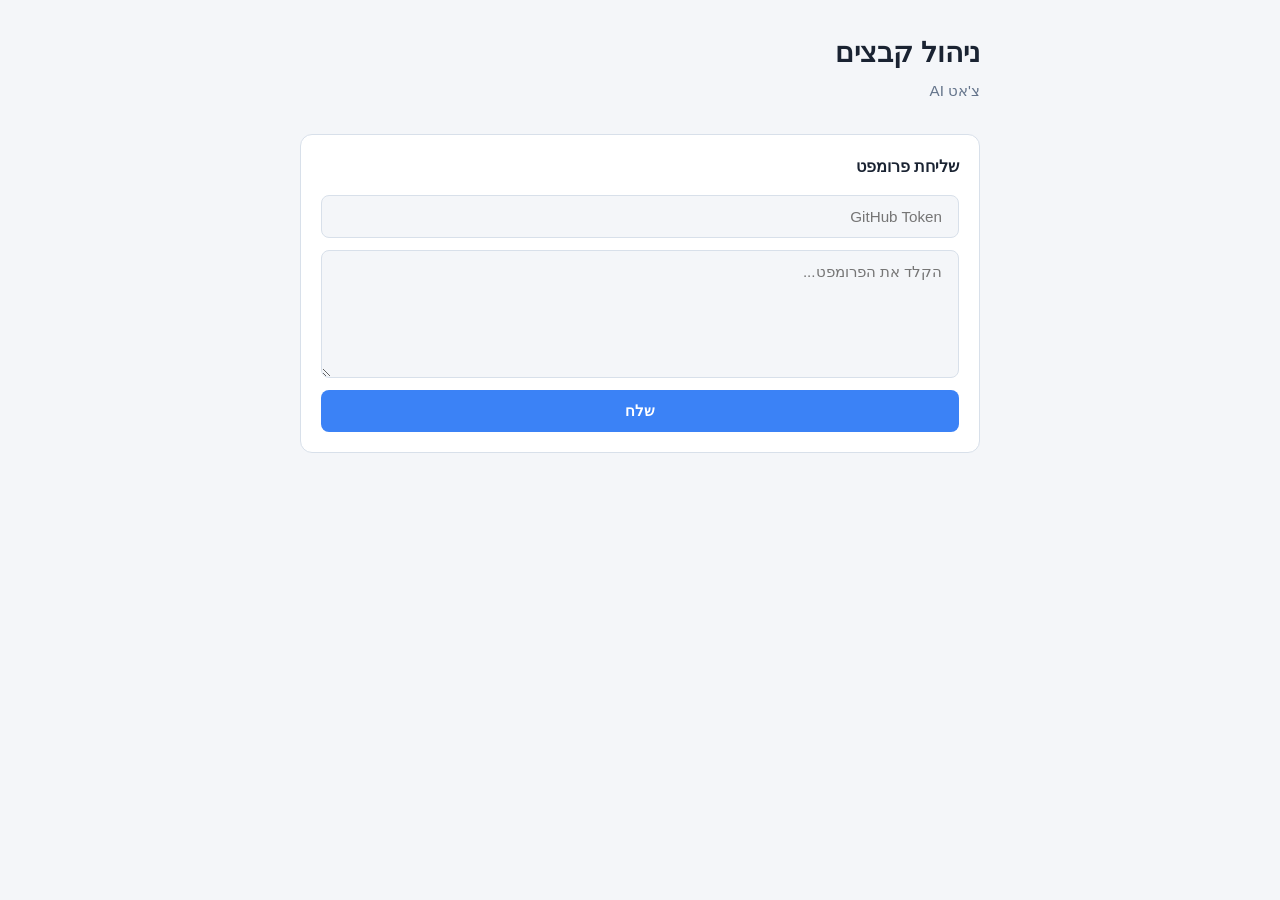
==== server/groq-chat/index.html @ f8d83fb1 "17" ====
<!DOCTYPE html>
<html lang="he" dir="rtl">
<head>
    <meta charset="UTF-8">
    <meta name="viewport" content="width=device-width, initial-scale=1.0">
    <title>צ'אט AI</title>
    <link rel="stylesheet" href="../../style.css">
</head>
<body>
    <div class="container">
        <header>
            <h1>ניהול קבצים</h1>
            <p>צ'אט AI</p>
        </header>

        <div id="toast" class="toast" role="status"></div>

        <section class="card">
            <h2>שליחת פרומפט</h2>
            <form id="chat-form" class="upload-form">
                <input
                    type="password"
                    id="token-input"
                    placeholder="GitHub Token"
                    required
                    autocomplete="off"
                >
                <textarea
                    id="prompt-input"
                    placeholder="הקלד את הפרומפט..."
                    required
                    rows="6"
                    spellcheck="false"
                ></textarea>
                <button type="submit" id="chat-btn">שלח</button>
            </form>
        </section>

        <section id="response-section" class="card response-section hidden">
            <h2>תגובת השרת</h2>
            <p id="response-status" class="response-status"></p>
            <pre id="response-body" class="response-body"></pre>
        </section>
    </div>

    <script type="module" src="script.js"></script>
</body>
</html>
---- style.css ----
:root {
    color-scheme: light dark;
    --bg: #0f1419;
    --surface: #1a2332;
    --surface-hover: #243044;
    --border: #2d3a4f;
    --text: #e7ecf3;
    --muted: #8b9cb3;
    --accent: #3b82f6;
    --accent-hover: #2563eb;
    --success: #22c55e;
    --error: #ef4444;
    --radius: 12px;
}

@media (prefers-color-scheme: light) {
    :root {
        --bg: #f4f6f9;
        --surface: #ffffff;
        --surface-hover: #f0f4f8;
        --border: #d8e0ea;
        --text: #1a2332;
        --muted: #64748b;
    }
}

* {
    box-sizing: border-box;
    margin: 0;
    padding: 0;
}

body {
    font-family: "Segoe UI", Tahoma, Arial, sans-serif;
    background: var(--bg);
    color: var(--text);
    min-height: 100vh;
    line-height: 1.5;
}

.container {
    max-width: 720px;
    margin: 0 auto;
    padding: 2rem 1.25rem 3rem;
}

header {
    margin-bottom: 2rem;
}

header h1 {
    font-size: 1.75rem;
    font-weight: 700;
    margin-bottom: 0.35rem;
}

header p {
    color: var(--muted);
    font-size: 0.95rem;
}

.card {
    background: var(--surface);
    border: 1px solid var(--border);
    border-radius: var(--radius);
    padding: 1.25rem;
    margin-bottom: 1.25rem;
}

.card h2 {
    font-size: 1rem;
    font-weight: 600;
    margin-bottom: 1rem;
}

.upload-form {
    display: flex;
    flex-direction: column;
    gap: 0.75rem;
}

.upload-row {
    display: flex;
    gap: 0.75rem;
}

input[type="url"],
input[type="text"],
input[type="password"],
textarea {
    flex: 1;
    min-width: 0;
    width: 100%;
    padding: 0.75rem 1rem;
    border: 1px solid var(--border);
    border-radius: 8px;
    background: var(--bg);
    color: var(--text);
    font-size: 0.95rem;
    outline: none;
    transition: border-color 0.15s;
    font-family: inherit;
    resize: vertical;
}

input[type="url"]:focus,
input[type="text"]:focus,
input[type="password"]:focus,
textarea:focus {
    border-color: var(--accent);
}

button {
    padding: 0.75rem 1.25rem;
    border: none;
    border-radius: 8px;
    background: var(--accent);
    color: #fff;
    font-size: 0.95rem;
    font-weight: 600;
    cursor: pointer;
    white-space: nowrap;
    transition: background 0.15s, opacity 0.15s;
}

button:hover:not(:disabled) {
    background: var(--accent-hover);
}

button:disabled {
    opacity: 0.55;
    cursor: not-allowed;
}

.toast {
    padding: 0.85rem 1rem;
    border-radius: 8px;
    margin-bottom: 1.25rem;
    font-size: 0.9rem;
    display: none;
}

.toast.visible {
    display: block;
}

.toast.success {
    background: color-mix(in srgb, var(--success) 15%, transparent);
    border: 1px solid color-mix(in srgb, var(--success) 40%, transparent);
    color: var(--success);
}

.toast.error {
    background: color-mix(in srgb, var(--error) 15%, transparent);
    border: 1px solid color-mix(in srgb, var(--error) 40%, transparent);
    color: var(--error);
}

.response-section.hidden {
    display: none;
}

.response-section.success {
    border-color: color-mix(in srgb, var(--success) 40%, var(--border));
}

.response-section.error {
    border-color: color-mix(in srgb, var(--error) 40%, var(--border));
}

.response-status {
    font-size: 0.9rem;
    font-weight: 600;
    margin-bottom: 0.75rem;
}

.response-section.success .response-status {
    color: var(--success);
}

.response-section.error .response-status {
    color: var(--error);
}

.response-body {
    padding: 1rem;
    border-radius: 8px;
    background: var(--bg);
    border: 1px solid var(--border);
    font-family: Consolas, "Courier New", monospace;
    font-size: 0.85rem;
    white-space: pre-wrap;
    word-break: break-word;
    overflow-x: auto;
}

.home-actions {
    display: flex;
    justify-content: center;
    gap: 0.75rem;
    flex-wrap: wrap;
}

.home-link {
    display: inline-block;
    padding: 0.75rem 1.25rem;
    border-radius: 8px;
    background: var(--accent);
    color: #fff;
    font-size: 0.95rem;
    font-weight: 600;
    text-decoration: none;
    transition: background 0.15s;
}

.home-link:hover {
    background: var(--accent-hover);
}

@media (max-width: 540px) {
    .upload-row {
        flex-direction: column;
    }

    button,
    .home-link {
        width: 100%;
        text-align: center;
    }
}
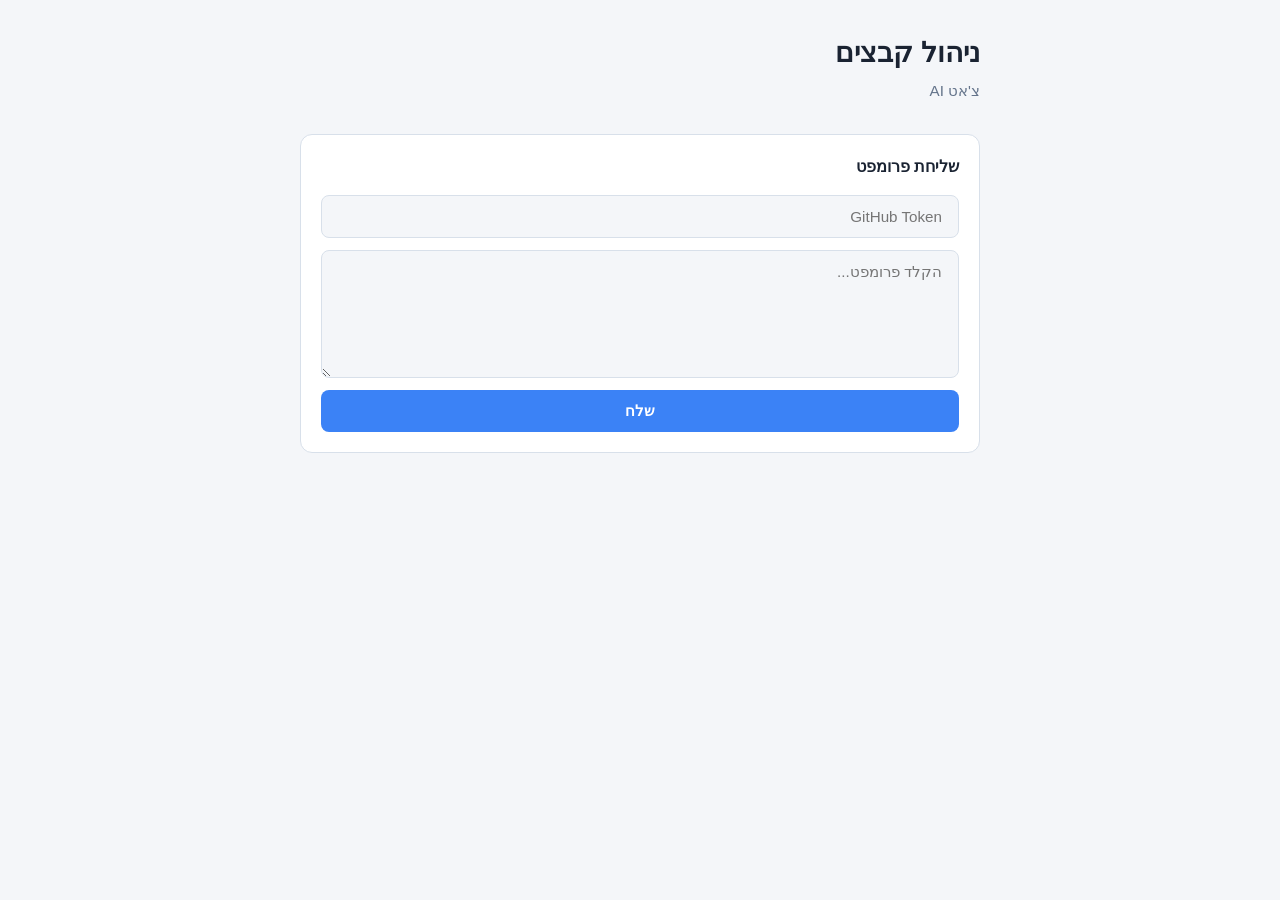
==== commit b2e2c9b6: "19" ====
--- a/server/groq-chat/index.html
+++ b/server/groq-chat/index.html
@@ -27,7 +27,7 @@
                 >
                 <textarea
                     id="prompt-input"
-                    placeholder="הקלד את הפרומפט..."
+                    placeholder="הקלד פרומפט..."
                     required
                     rows="6"
                     spellcheck="false"
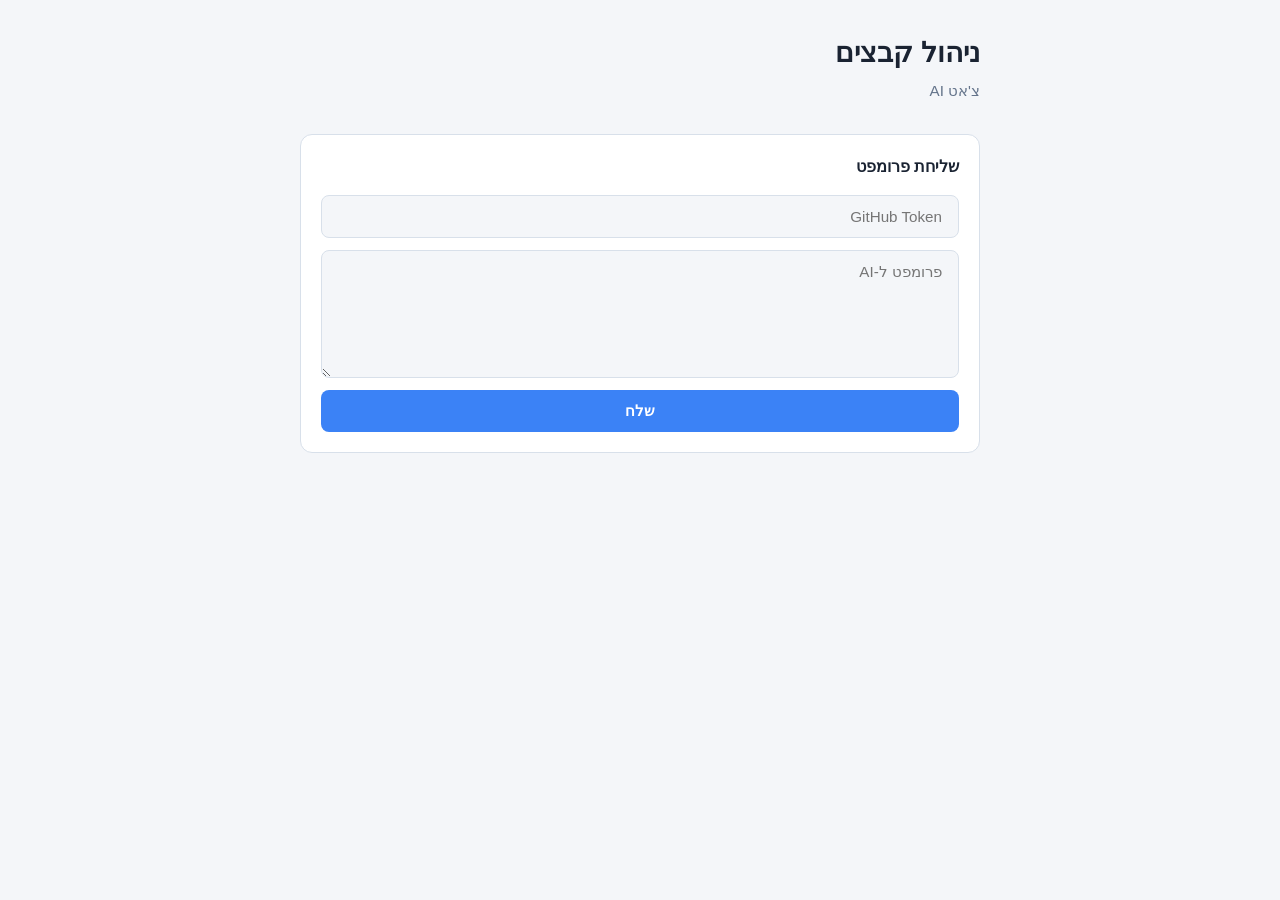
==== commit d877a1de: "23" ====
--- a/server/groq-chat/index.html
+++ b/server/groq-chat/index.html
@@ -27,7 +27,7 @@
                 >
                 <textarea
                     id="prompt-input"
-                    placeholder="הקלד פרומפט..."
+                    placeholder="פרומפט ל-AI"
                     required
                     rows="6"
                     spellcheck="false"
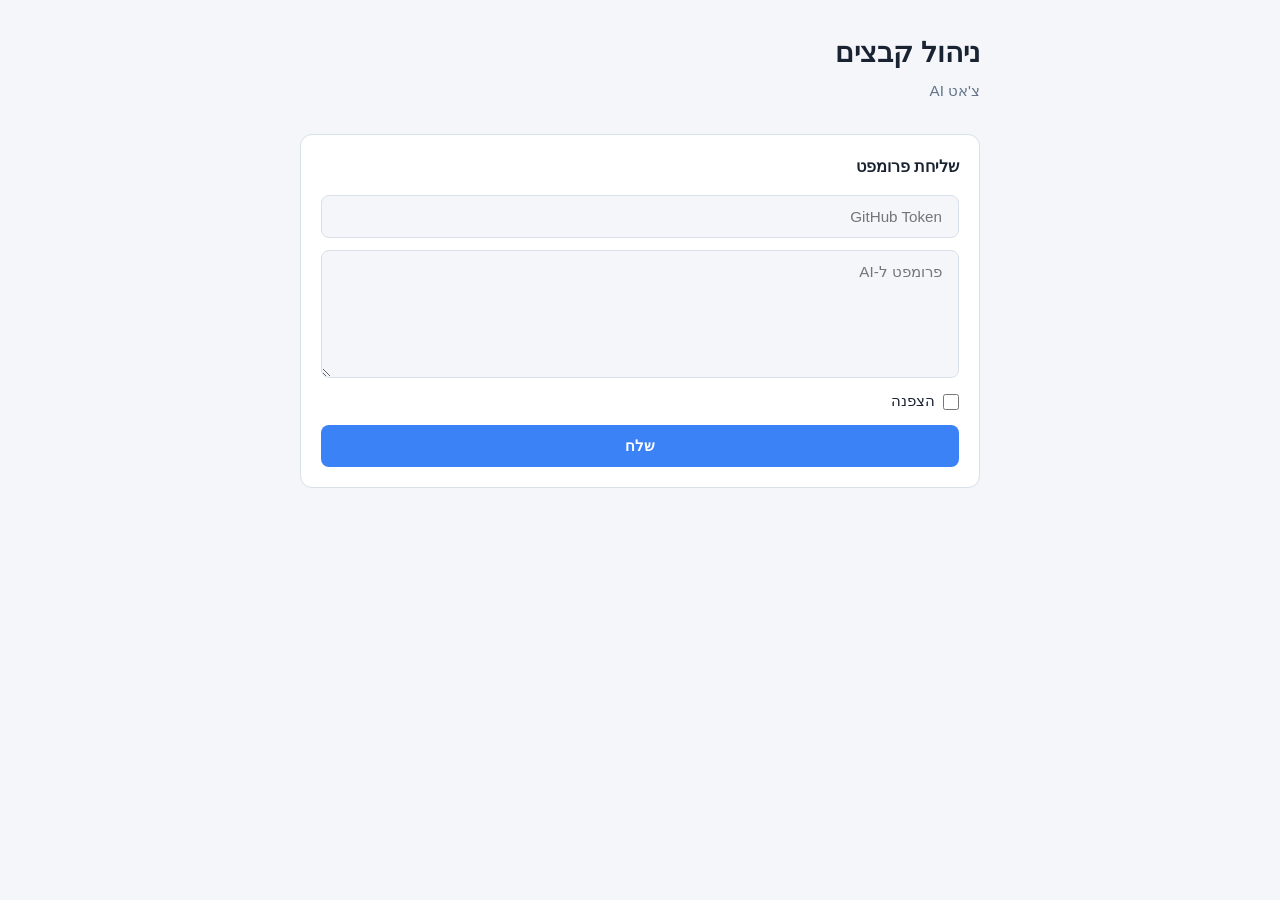
==== commit 1854e1d0: "25" ====
--- a/server/groq-chat/index.html
+++ b/server/groq-chat/index.html
@@ -32,6 +32,10 @@
                     rows="6"
                     spellcheck="false"
                 ></textarea>
+                <label class="form-option">
+                    <input type="checkbox" id="zip-input">
+                    הצפנה
+                </label>
                 <button type="submit" id="chat-btn">שלח</button>
             </form>
         </section>
--- a/style.css
+++ b/style.css
@@ -79,6 +79,20 @@
     gap: 0.75rem;
 }
 
+.form-option {
+    display: flex;
+    align-items: center;
+    gap: 0.5rem;
+    font-size: 0.95rem;
+    cursor: pointer;
+}
+
+.form-option input[type="checkbox"] {
+    width: 1rem;
+    height: 1rem;
+    accent-color: var(--accent);
+}
+
 .upload-row {
     display: flex;
     gap: 0.75rem;
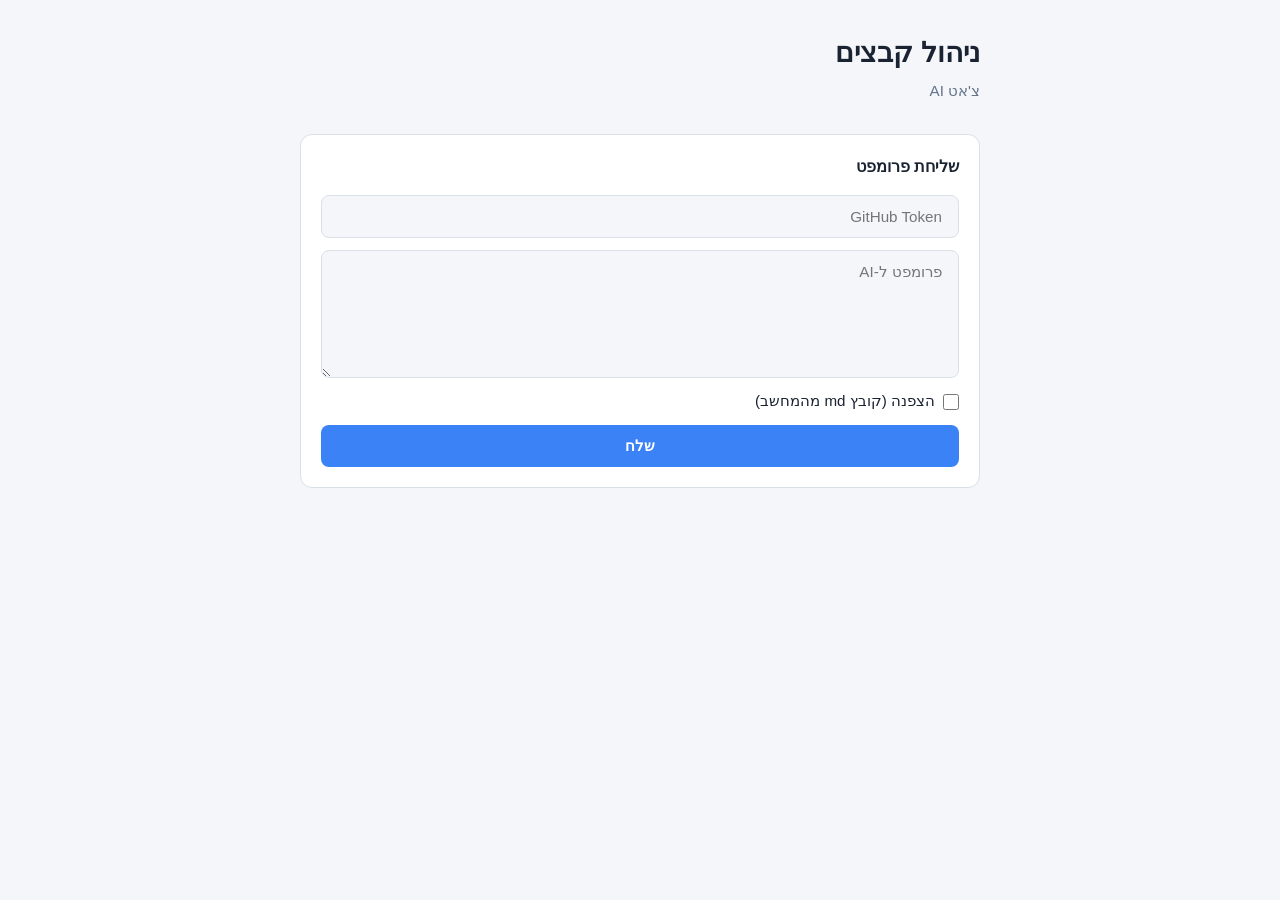
==== commit 39e5d6d0: "26" ====
--- a/server/groq-chat/index.html
+++ b/server/groq-chat/index.html
@@ -28,13 +28,18 @@
                 <textarea
                     id="prompt-input"
                     placeholder="פרומפט ל-AI"
-                    required
                     rows="6"
                     spellcheck="false"
                 ></textarea>
+                <input
+                    type="file"
+                    id="file-input"
+                    class="hidden"
+                    accept=".md,text/markdown"
+                >
                 <label class="form-option">
                     <input type="checkbox" id="zip-input">
-                    הצפנה
+                    הצפנה (קובץ md מהמחשב)
                 </label>
                 <button type="submit" id="chat-btn">שלח</button>
             </form>
--- a/style.css
+++ b/style.css
@@ -101,6 +101,7 @@
 input[type="url"],
 input[type="text"],
 input[type="password"],
+input[type="file"],
 textarea {
     flex: 1;
     min-width: 0;
@@ -171,6 +172,10 @@
 }
 
 .response-section.hidden {
+    display: none;
+}
+
+.hidden {
     display: none;
 }
 
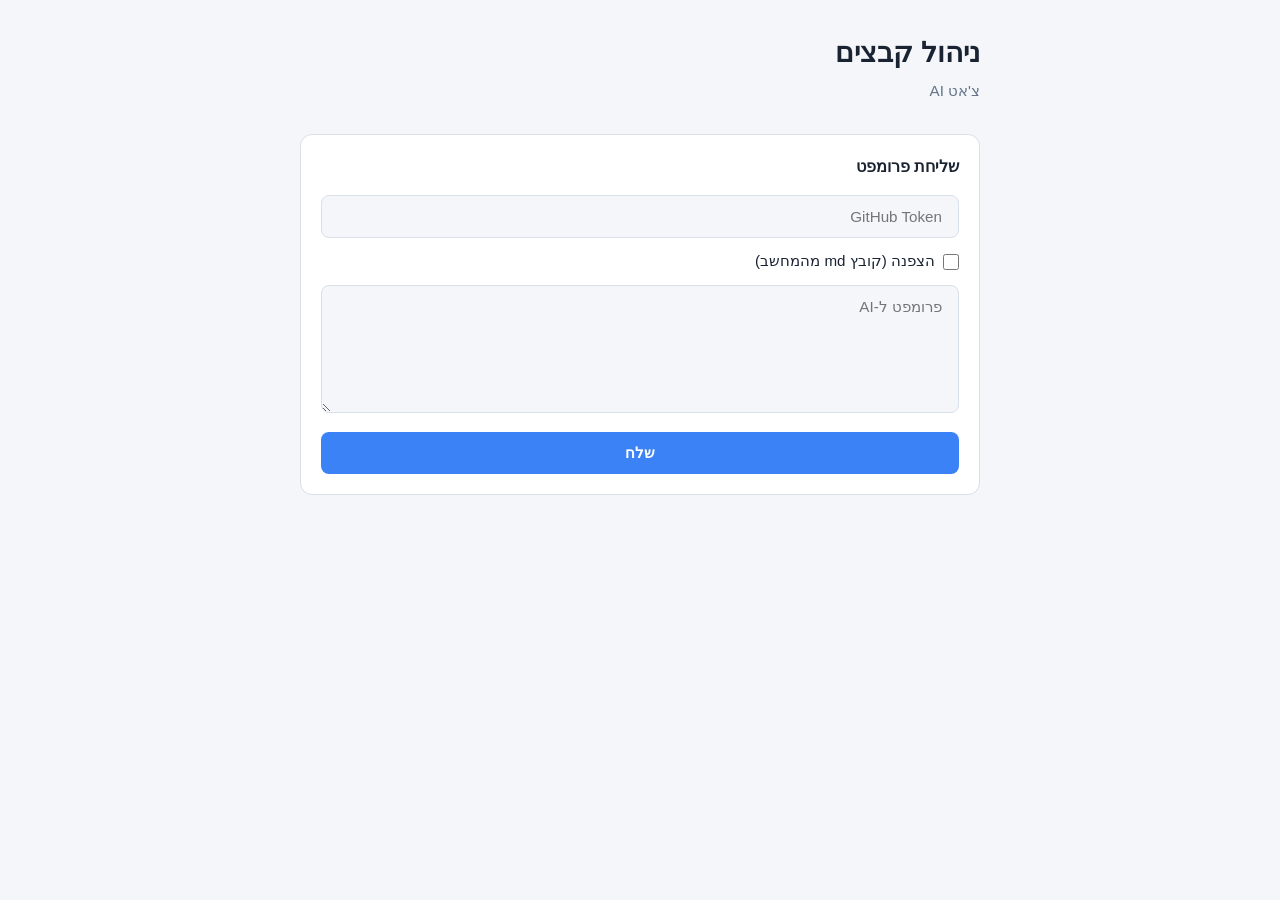
==== commit a33dccf6: "27" ====
--- a/server/groq-chat/index.html
+++ b/server/groq-chat/index.html
@@ -25,22 +25,33 @@
                     required
                     autocomplete="off"
                 >
-                <textarea
-                    id="prompt-input"
-                    placeholder="פרומפט ל-AI"
-                    rows="6"
-                    spellcheck="false"
-                ></textarea>
-                <input
-                    type="file"
-                    id="file-input"
-                    class="hidden"
-                    accept=".md,text/markdown"
-                >
+
                 <label class="form-option">
                     <input type="checkbox" id="zip-input">
                     הצפנה (קובץ md מהמחשב)
                 </label>
+
+                <div id="text-input-wrap">
+                    <textarea
+                        id="prompt-input"
+                        placeholder="פרומפט ל-AI"
+                        rows="6"
+                        spellcheck="false"
+                    ></textarea>
+                </div>
+
+                <div id="file-input-wrap" class="hidden">
+                    <label for="file-input" class="file-picker">
+                        <span class="file-picker-text">בחר קובץ md</span>
+                        <input
+                            type="file"
+                            id="file-input"
+                            accept=".md,text/markdown"
+                        >
+                    </label>
+                    <p id="file-name" class="file-name"></p>
+                </div>
+
                 <button type="submit" id="chat-btn">שלח</button>
             </form>
         </section>
--- a/style.css
+++ b/style.css
@@ -176,7 +176,38 @@
 }
 
 .hidden {
+    display: none !important;
+}
+
+.file-picker {
+    display: flex;
+    align-items: center;
+    justify-content: center;
+    width: 100%;
+    min-height: 3rem;
+    padding: 0.75rem 1rem;
+    border: 1px dashed var(--border);
+    border-radius: 8px;
+    background: var(--bg);
+    color: var(--text);
+    font-size: 0.95rem;
+    cursor: pointer;
+    transition: border-color 0.15s, background 0.15s;
+}
+
+.file-picker:hover {
+    border-color: var(--accent);
+    background: var(--surface-hover);
+}
+
+.file-picker input[type="file"] {
     display: none;
+}
+
+.file-name {
+    color: var(--muted);
+    font-size: 0.85rem;
+    min-height: 1.25rem;
 }
 
 .response-section.success {
